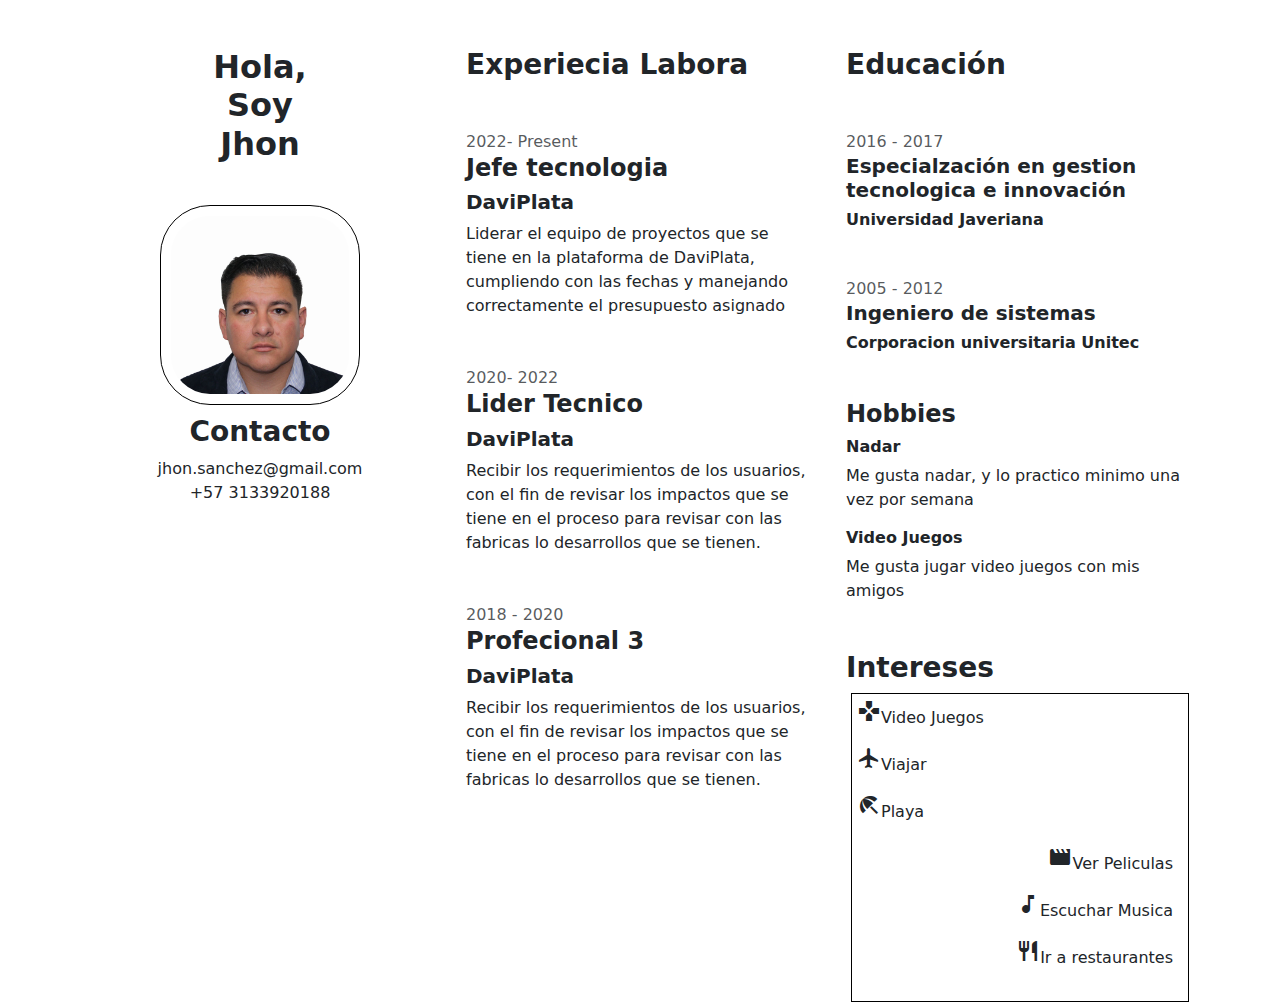
==== index.html @ f2014da2 "Rename CV-JRSE.html to index.html" ====
<!doctype html>
<html lang="en">
  <head>
    <meta charset="utf-8">
    <meta name="viewport" content="width=device-width, initial-scale=1">
    <title>CV Jhon Sanchez</title>
    <link href="https://cdn.jsdelivr.net/npm/bootstrap@5.3.3/dist/css/bootstrap.min.css" rel="stylesheet" integrity="sha384-QWTKZyjpPEjISv5WaRU9OFeRpok6YctnYmDr5pNlyT2bRjXh0JMhjY6hW+ALEwIH" crossorigin="anonymous">
    <link rel="stylesheet" href="./assets/css/style.css">
    <link rel="icon" href="img/foto.jpg">
    <link rel="stylesheet" href="https://cdnjs.cloudflare.com/ajax/libs/font-awesome/5.15.4/css/all.min.css">
    <link rel="stylesheet" href="https://fonts.googleapis.com/icon?family=Material+Icons">
  </head>
  <body>
    <main>
        <div class="container">
            <div class="row mt-5">
                <div class="col-lg-4 text-center px-3">
                    <h2><strong>Hola,<br>Soy <br>Jhon</strong></h2>
                    <br>
                    <div class="container-photo">
                        <img class="contact-photo" src="img/foto.jpg" alt="imagen" width="200" height="200">
                    </div>
                    <div class="contact-info">
                        <h3><strong>Contacto</strong></h3>
                        <span>jhon.sanchez@gmail.com</span><br>
                        <span>+57 3133920188</span>
                    </div>
                </div>
                <div class="col-lg-4 px-3">
                    <h3><strong>Experiecia Labora</strong></h3>

                    <div class="mt-5">
                        <span class="text-muted">2022- Present</span>
                        <h4><strong>Jefe tecnologia</strong></h4>
                        <h5><strong>DaviPlata</strong></h5>
                        <p>
                            Liderar el equipo de proyectos que se tiene en la plataforma de DaviPlata, cumpliendo con las fechas y manejando correctamente el presupuesto asignado
                        </p>
                    </div>

                    <div class="mt-5">
                        <span class="text-muted">2020- 2022</span>
                        <h4><strong>Lider Tecnico</strong></h4>
                        <h5><strong>DaviPlata</strong></h5>
                        <p>
                            Recibir los requerimientos de los usuarios, con el fin de revisar los impactos que se tiene en el proceso para revisar con las fabricas lo desarrollos que se tienen.
                        </p>
                    </div>

                    <div class="mt-5">
                        <span class="text-muted">2018 - 2020</span>
                        <h4><strong>Profecional 3</strong></h4>
                        <h5><strong>DaviPlata</strong></h5>
                        <p>
                            Recibir los requerimientos de los usuarios, con el fin de revisar los impactos que se tiene en el proceso para revisar con las fabricas lo desarrollos que se tienen.
                        </p>
                    </div>

                </div>
                <div class="col-lg-4 px-3">
                    <h3><strong>Educación</strong></h3>

                    <div class="mt-5">
                        <span class="text-muted">2016 - 2017</span>
                        <h5><strong>Especialzación en gestion tecnologica e innovación</strong></h5>
                        <h6><strong>Universidad Javeriana</strong></h6>
                    </div>
                    <div class="mt-5">
                        <span class="text-muted">2005 - 2012</span>
                        <h5><strong>Ingeniero de sistemas</strong></h5>
                        <h6><strong>Corporacion universitaria Unitec</strong></h6>
                    </div>

                    <h4 class="mt-5"><strong>Hobbies</strong></h4>
                    
                    <div>
                        <h6><strong>Nadar</strong></h6>
                        <p>Me gusta nadar, y lo practico minimo una vez por semana</p>
                    </div>
                    <div class="mt-2">
                        <h6><strong>Video Juegos</strong></h6>
                        <p>Me gusta jugar video juegos con mis amigos</p>
                    </div>

                    <h3 class="mt-5"><strong>Intereses</strong></h3>
                    
                    <div class="left">
                        <p><i class="material-icons">gamepad</i>Video Juegos</p> 
                        <p><i class="material-icons">local_airport</i>Viajar</p>
                        <p><i class="material-icons">beach_access</i>Playa</p>
                        <div class="rigth">
                            <p><i class="material-icons">movie</i>Ver Peliculas</p>
                            <p><i class="material-icons">music_note</i>Escuchar Musica</p>
                            <p><i class="material-icons">restaurant</i>Ir a restaurantes</p>
                        </div>
                    </div>
                </div> 
            </div>
        </div>
    </main>

    <script src="https://cdn.jsdelivr.net/npm/bootstrap@5.3.3/dist/js/bootstrap.bundle.min.js" integrity="sha384-YvpcrYf0tY3lHB60NNkmXc5s9fDVZLESaAA55NDzOxhy9GkcIdslK1eN7N6jIeHz" crossorigin="anonymous"></script>
  </body>
</html>
---- assets/css/style.css ----
.container-photo{
  
}

.contact-photo{
    border-radius: 50px;
    border: 1px solid black;
    padding: 10px;
    margin:10px
}
.left{
    text-align: left;
    border:1px solid black;
    padding: 5px;
    margin: 5px;
}
.rigth{
    text-align: right;
    padding: 5px;
    margin: 5px;
}
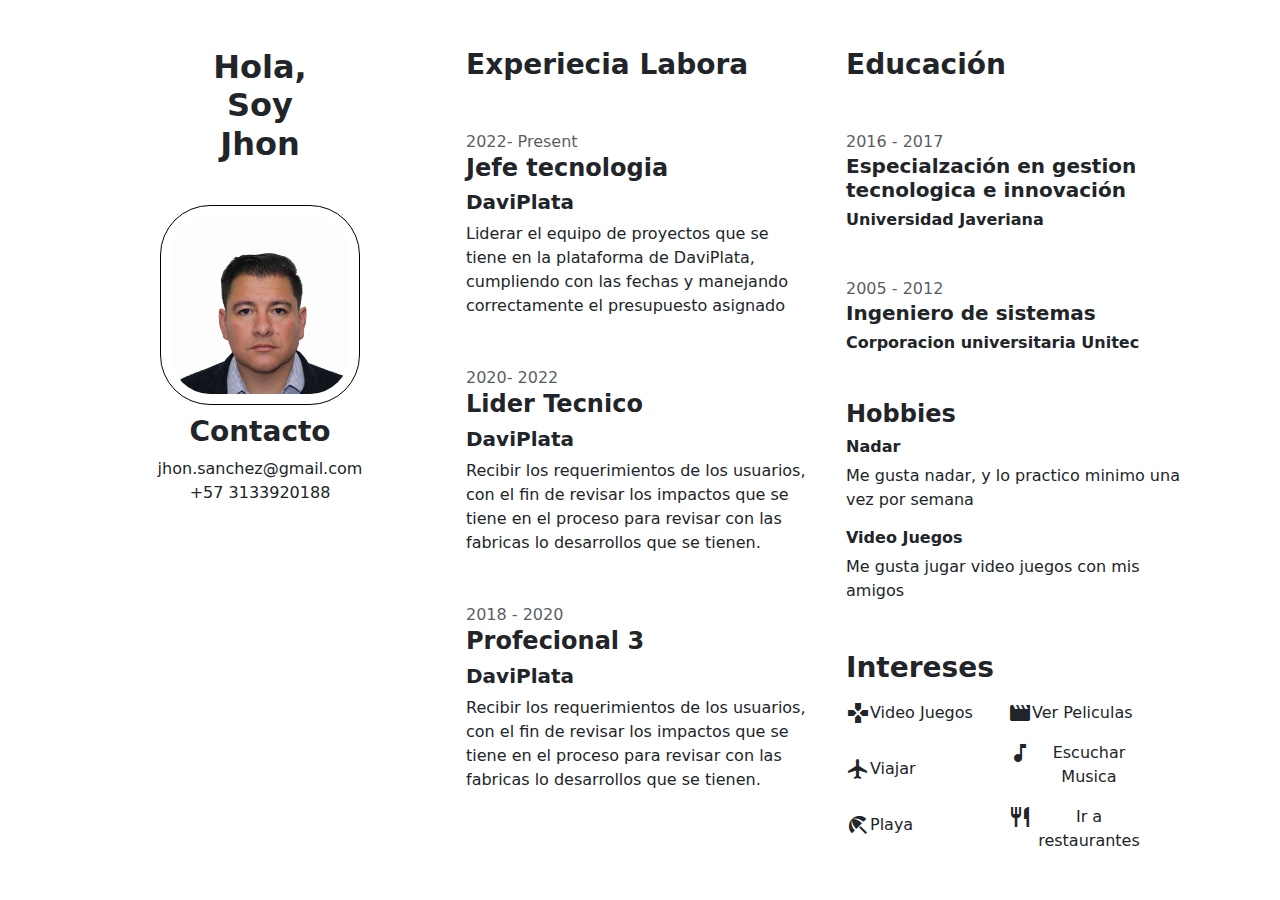
==== commit 00995e52: "nuevo commit" ====
--- a/index.html
+++ b/index.html
@@ -84,14 +84,16 @@
 
                     <h3 class="mt-5"><strong>Intereses</strong></h3>
                     
-                    <div class="left">
-                        <p><i class="material-icons">gamepad</i>Video Juegos</p> 
-                        <p><i class="material-icons">local_airport</i>Viajar</p>
-                        <p><i class="material-icons">beach_access</i>Playa</p>
-                        <div class="rigth">
-                            <p><i class="material-icons">movie</i>Ver Peliculas</p>
-                            <p><i class="material-icons">music_note</i>Escuchar Musica</p>
-                            <p><i class="material-icons">restaurant</i>Ir a restaurantes</p>
+                    <div class="row mt-3">
+                        <div class="row col-lg-6">
+                            <p class="icono_centrado"><i class="material-icons">gamepad</i>Video Juegos</p> 
+                            <p class="icono_centrado"><i class="material-icons">local_airport</i>Viajar</p>
+                            <p class="icono_centrado"><i class="material-icons">beach_access</i>Playa</p>
+                        </div>    
+                        <div class="row col-lg-6">
+                            <p class="icono_centrado"><i class="material-icons">movie</i>Ver Peliculas</p>
+                            <p class="icono_centrado"><i class="material-icons">music_note</i>Escuchar Musica</p>
+                            <p class="icono_centrado"><i class="material-icons">restaurant</i>Ir a restaurantes</p>
                         </div>
                     </div>
                 </div> 
--- a/assets/css/style.css
+++ b/assets/css/style.css
@@ -8,14 +8,7 @@
     padding: 10px;
     margin:10px
 }
-.left{
-    text-align: left;
-    border:1px solid black;
-    padding: 5px;
-    margin: 5px;
-}
-.rigth{
-    text-align: right;
-    padding: 5px;
-    margin: 5px;
+.icono_centrado{
+display: flex;
+text-align:center;
 }